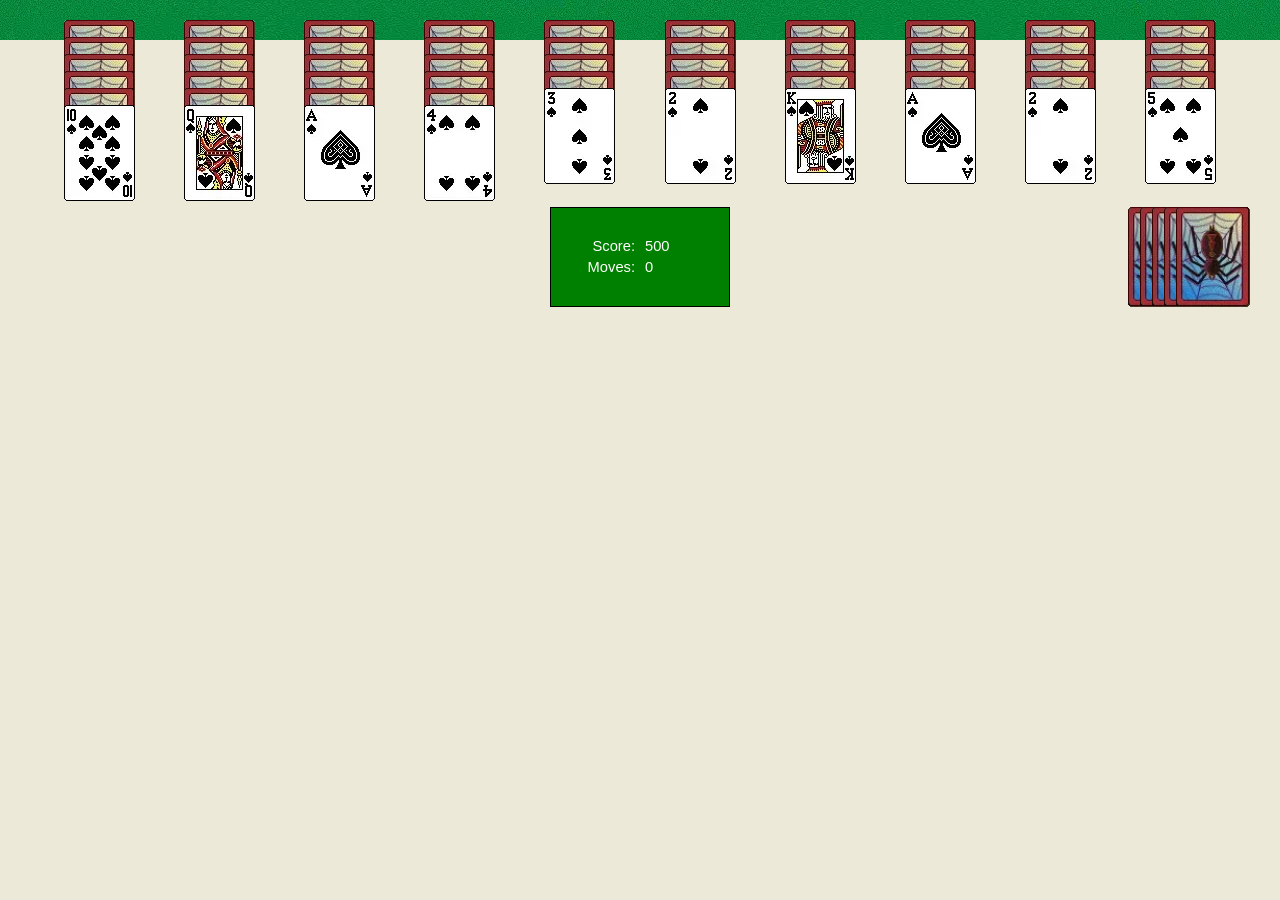
==== Res/spider-solitaire/index.html @ c700ad42 "added notepad, minsweeper, and solitaire" ====
<!doctype html><html lang="en"><head><meta charset="utf-8"/><link rel="icon" href="./favicon.ico"/><meta name="viewport" content="width=device-width,initial-scale=1"/><meta name="theme-color" content="#000000"/><meta name="description" content="Web site created using create-react-app"/><link rel="apple-touch-icon" href="./logo192.png"/><link rel="manifest" href="./manifest.json"/><link rel="preload" href="./winxp-background.webp" as="image"><link rel="preload" href="./solitaire-background.webp" as="image"><title>WinXP Spider Solitaire</title><link href="./static/css/main.9e0a459f.chunk.css" rel="stylesheet"><style>
  /* Embedded in our own XP-style window, which already has a titlebar and
     menu bar — hide this build's own fake title bar and Game/Deal! menu.
     styled-components hashes its class names on every build, so these are
     structural (nth-child) selectors off the stable #root id rather than
     class names, so they keep working across rebuilds. */
  #root > div {
    grid-template-rows: 0px 0px 1fr !important;
  }
  #root > div > div:nth-child(1),
  #root > div > div:nth-child(2) {
    display: none !important;
  }
</style></head><body><noscript>You need to enable JavaScript to run this app.</noscript><div id="root"></div><script>!function(e){function r(r){for(var n,i,l=r[0],a=r[1],p=r[2],c=0,s=[];c<l.length;c++)i=l[c],Object.prototype.hasOwnProperty.call(o,i)&&o[i]&&s.push(o[i][0]),o[i]=0;for(n in a)Object.prototype.hasOwnProperty.call(a,n)&&(e[n]=a[n]);for(f&&f(r);s.length;)s.shift()();return u.push.apply(u,p||[]),t()}function t(){for(var e,r=0;r<u.length;r++){for(var t=u[r],n=!0,l=1;l<t.length;l++){var a=t[l];0!==o[a]&&(n=!1)}n&&(u.splice(r--,1),e=i(i.s=t[0]))}return e}var n={},o={1:0},u=[];function i(r){if(n[r])return n[r].exports;var t=n[r]={i:r,l:!1,exports:{}};return e[r].call(t.exports,t,t.exports,i),t.l=!0,t.exports}i.m=e,i.c=n,i.d=function(e,r,t){i.o(e,r)||Object.defineProperty(e,r,{enumerable:!0,get:t})},i.r=function(e){"undefined"!=typeof Symbol&&Symbol.toStringTag&&Object.defineProperty(e,Symbol.toStringTag,{value:"Module"}),Object.defineProperty(e,"__esModule",{value:!0})},i.t=function(e,r){if(1&r&&(e=i(e)),8&r)return e;if(4&r&&"object"==typeof e&&e&&e.__esModule)return e;var t=Object.create(null);if(i.r(t),Object.defineProperty(t,"default",{enumerable:!0,value:e}),2&r&&"string"!=typeof e)for(var n in e)i.d(t,n,function(r){return e[r]}.bind(null,n));return t},i.n=function(e){var r=e&&e.__esModule?function(){return e.default}:function(){return e};return i.d(r,"a",r),r},i.o=function(e,r){return Object.prototype.hasOwnProperty.call(e,r)},i.p="./";var l=this["webpackJsonpspider-solitaire"]=this["webpackJsonpspider-solitaire"]||[],a=l.push.bind(l);l.push=r,l=l.slice();for(var p=0;p<l.length;p++)r(l[p]);var f=a;t()}([])</script><script src="./static/js/2.e6796971.chunk.js"></script><script src="./static/js/main.1fa923b0.chunk.js"></script></body></html>
---- Res/spider-solitaire/static/css/main.9e0a459f.chunk.css ----
html{line-height:1.15;-ms-text-size-adjust:100%;-webkit-text-size-adjust:100%}h1{font-size:2em;margin:.67em 0}dl dl,dl ol,dl ul,ol dl,ol ol,ol ul,ul dl,ul ol,ul ul{margin:0}hr{box-sizing:content-box;height:0;overflow:visible}main{display:block}pre{font-family:monospace,monospace;font-size:1em}abbr[title]{text-decoration:underline;text-decoration:underline dotted}b,strong{font-weight:bolder}code,kbd,samp{font-family:monospace,monospace;font-size:1em}small{font-size:80%}svg:not(:root){overflow:hidden}button,input,select{margin:0}button{overflow:visible;text-transform:none}[type=button],[type=reset],[type=submit],button{-webkit-appearance:button}fieldset{padding:.35em .75em .625em}input{overflow:visible}legend{box-sizing:border-box;color:inherit;display:table;max-width:100%;white-space:normal}progress{display:inline-block;vertical-align:baseline}select{text-transform:none}textarea{margin:0;overflow:auto}[type=search]{-webkit-appearance:textfield;outline-offset:-2px}::-webkit-inner-spin-button,::-webkit-outer-spin-button{height:auto}::-webkit-input-placeholder{color:inherit;opacity:.54}::-webkit-search-decoration{-webkit-appearance:none}::-webkit-file-upload-button{-webkit-appearance:button;font:inherit}::-moz-focus-inner{border-style:none;padding:0}:-moz-focusring{outline:1px dotted ButtonText}:-moz-ui-invalid{box-shadow:none}details,dialog{display:block}dialog{background-color:#fff;border:solid;color:#000;height:-moz-fit-content;height:-webkit-fit-content;height:fit-content;left:0;margin:auto;padding:1em;position:absolute;right:0;width:-moz-fit-content;width:-webkit-fit-content;width:fit-content}dialog:not([open]){display:none}summary{display:list-item}template{display:none}*{padding:0;margin:0;box-sizing:border-box;font-family:"Segoe UI",Tahoma,Geneva,Verdana,sans-serif;-webkit-user-select:none;-ms-user-select:none;user-select:none}#app,#root,body,html{height:100%}html{font-size:max(1.35vw,1.15rem)}body{cursor:url(../../static/media/normal.85d4fca4.cur),auto;overflow:hidden}
/*# sourceMappingURL=main.9e0a459f.chunk.css.map */
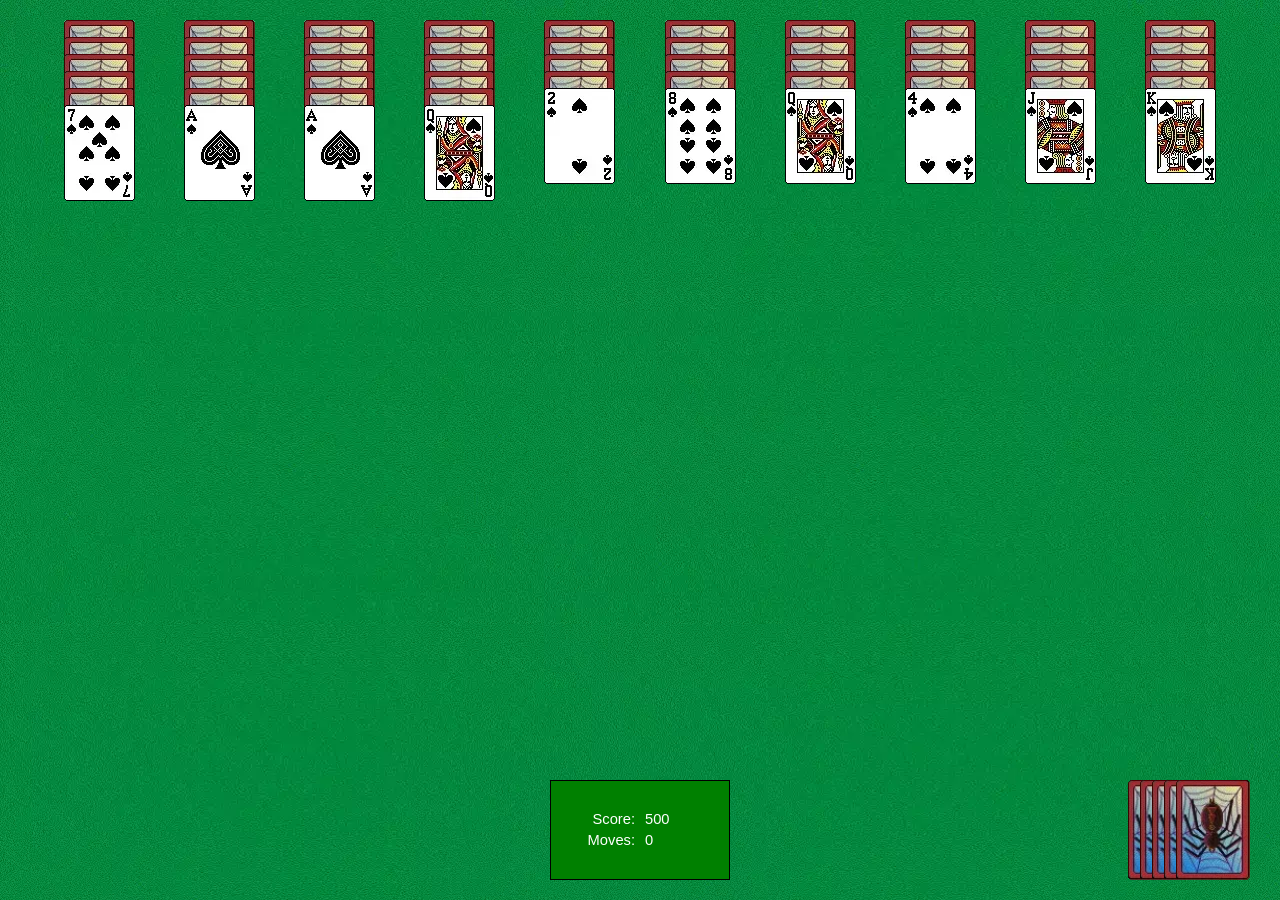
==== commit 1b2ffc07: "finished version 1.0!!!!!" ====
--- a/Res/spider-solitaire/index.html
+++ b/Res/spider-solitaire/index.html
@@ -4,11 +4,21 @@
      styled-components hashes its class names on every build, so these are
      structural (nth-child) selectors off the stable #root id rather than
      class names, so they keep working across rebuilds. */
+  /* This build sizes its game-board row via a "1fr" grid track, but
+     percentage/flex-basis heights on that row's child never resolve to a
+     definite size (a longstanding CSS Grid quirk), so the green felt
+     background collapses to its content's natural height instead of
+     filling the window. Flexbox does not have this problem. */
   #root > div {
-    grid-template-rows: 0px 0px 1fr !important;
+    display: flex !important;
+    flex-direction: column !important;
   }
   #root > div > div:nth-child(1),
   #root > div > div:nth-child(2) {
     display: none !important;
   }
+  #root > div > div:nth-child(3) {
+    flex: 1 1 auto !important;
+    min-height: 0 !important;
+  }
 </style></head><body><noscript>You need to enable JavaScript to run this app.</noscript><div id="root"></div><script>!function(e){function r(r){for(var n,i,l=r[0],a=r[1],p=r[2],c=0,s=[];c<l.length;c++)i=l[c],Object.prototype.hasOwnProperty.call(o,i)&&o[i]&&s.push(o[i][0]),o[i]=0;for(n in a)Object.prototype.hasOwnProperty.call(a,n)&&(e[n]=a[n]);for(f&&f(r);s.length;)s.shift()();return u.push.apply(u,p||[]),t()}function t(){for(var e,r=0;r<u.length;r++){for(var t=u[r],n=!0,l=1;l<t.length;l++){var a=t[l];0!==o[a]&&(n=!1)}n&&(u.splice(r--,1),e=i(i.s=t[0]))}return e}var n={},o={1:0},u=[];function i(r){if(n[r])return n[r].exports;var t=n[r]={i:r,l:!1,exports:{}};return e[r].call(t.exports,t,t.exports,i),t.l=!0,t.exports}i.m=e,i.c=n,i.d=function(e,r,t){i.o(e,r)||Object.defineProperty(e,r,{enumerable:!0,get:t})},i.r=function(e){"undefined"!=typeof Symbol&&Symbol.toStringTag&&Object.defineProperty(e,Symbol.toStringTag,{value:"Module"}),Object.defineProperty(e,"__esModule",{value:!0})},i.t=function(e,r){if(1&r&&(e=i(e)),8&r)return e;if(4&r&&"object"==typeof e&&e&&e.__esModule)return e;var t=Object.create(null);if(i.r(t),Object.defineProperty(t,"default",{enumerable:!0,value:e}),2&r&&"string"!=typeof e)for(var n in e)i.d(t,n,function(r){return e[r]}.bind(null,n));return t},i.n=function(e){var r=e&&e.__esModule?function(){return e.default}:function(){return e};return i.d(r,"a",r),r},i.o=function(e,r){return Object.prototype.hasOwnProperty.call(e,r)},i.p="./";var l=this["webpackJsonpspider-solitaire"]=this["webpackJsonpspider-solitaire"]||[],a=l.push.bind(l);l.push=r,l=l.slice();for(var p=0;p<l.length;p++)r(l[p]);var f=a;t()}([])</script><script src="./static/js/2.e6796971.chunk.js"></script><script src="./static/js/main.1fa923b0.chunk.js"></script></body></html>
